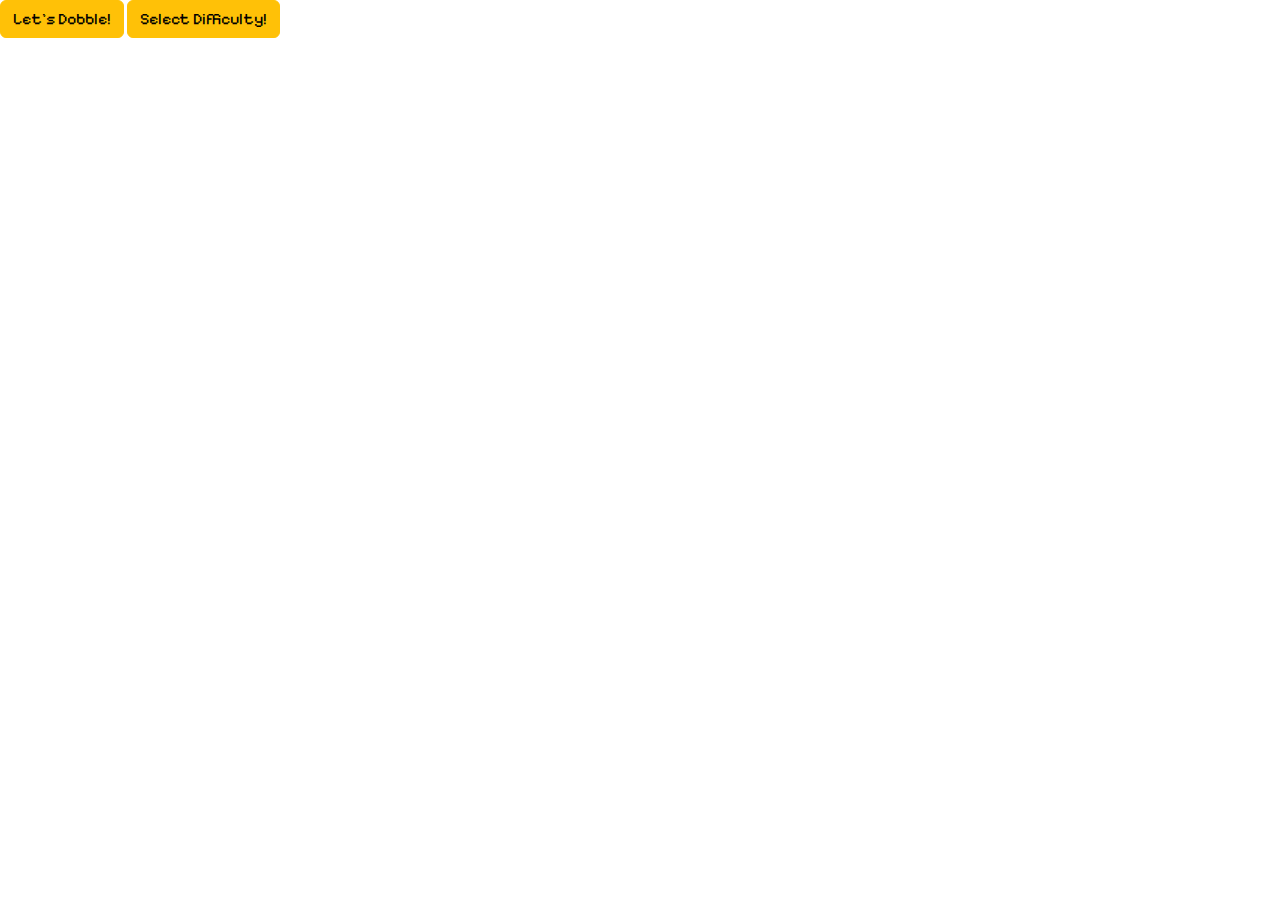
==== index.html @ 81d457b8 "e" ====
<!doctype html>
<html lang="en">
  <head>
    <meta charset="utf-8">
    <meta name="viewport" content="width=device-width, initial-scale=1">
    <title>Bootstrap demo</title>
    <link href="bootstrap-5.3.2-dist/css/bootstrap.min.css" rel="stylesheet">
    <link rel="preconnect" href="https://fonts.googleapis.com">
    <link rel="preconnect" href="https://fonts.gstatic.com" crossorigin>
    <link href="https://fonts.googleapis.com/css2?family=Pixelify+Sans:wght@400;500;600;700&display=swap" rel="stylesheet">
    <link href = "dobbs.css" rel = "stylesheet">
  </head>
  <body>
    <button type="button" class="btn btn-warning" id="playGameButton">Let's Dobble!</button>
    <button type="button" class="btn btn-warning" id="difficultyButton">Select Difficulty!</button>
    <script src="bootstrap-5.3.2-dist/js/bootstrap.bundle.min.js"></script>
  </body>
</html>
---- dobbs.css ----
body {
	font-family: 'Pixelify Sans', cursive;
}
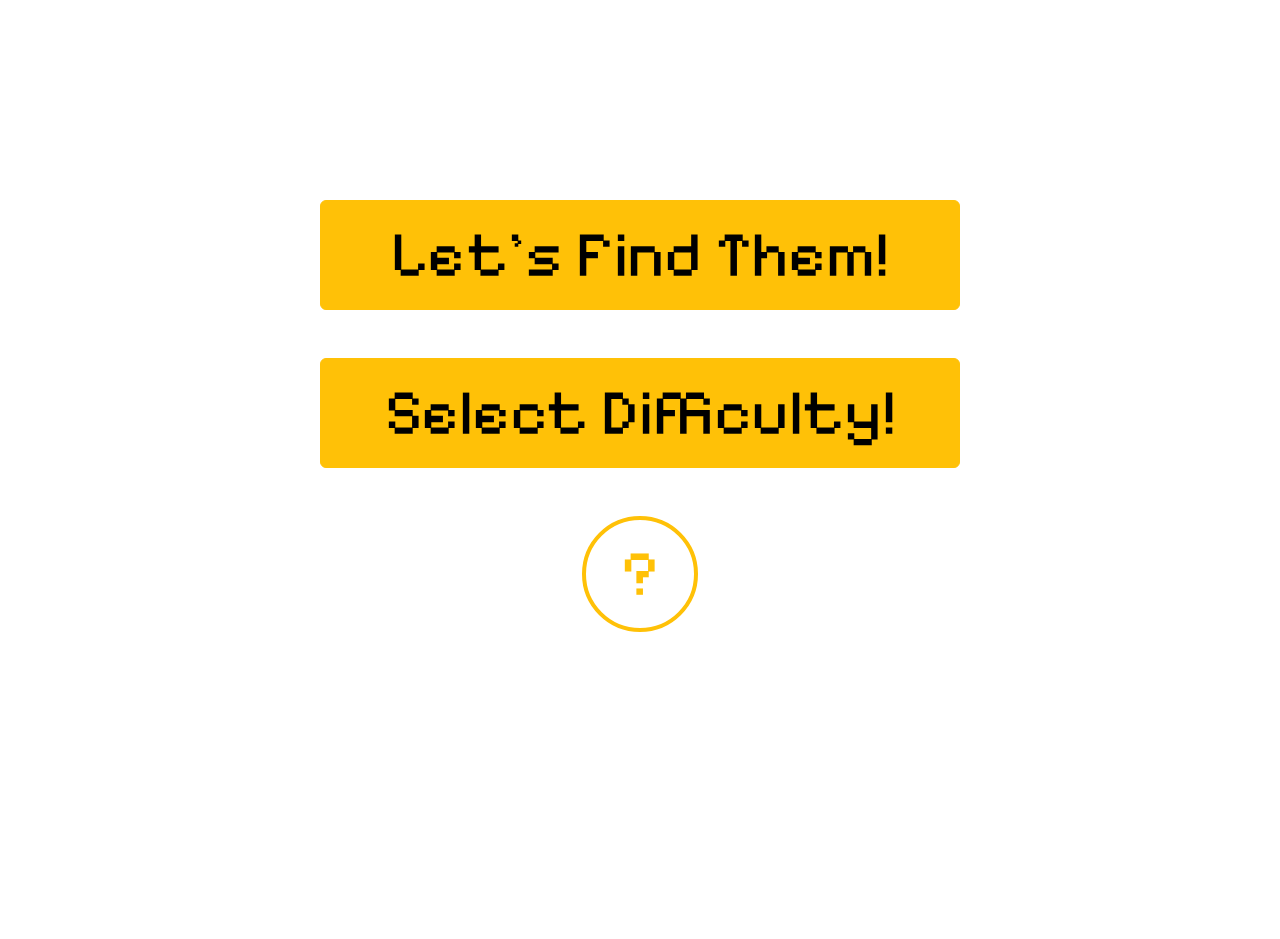
==== commit e7548403: "e" ====
--- a/index.html
+++ b/index.html
@@ -7,12 +7,17 @@
     <link href="bootstrap-5.3.2-dist/css/bootstrap.min.css" rel="stylesheet">
     <link rel="preconnect" href="https://fonts.googleapis.com">
     <link rel="preconnect" href="https://fonts.gstatic.com" crossorigin>
-    <link href="https://fonts.googleapis.com/css2?family=Pixelify+Sans:wght@400;500;600;700&display=swap" rel="stylesheet">
+    <link href="https://fonts.googleapis.com/css2?family=Noto+Color+Emoji&family=Pixelify+Sans:wght@400;500;600;700&display=swap" rel="stylesheet">
     <link href = "dobbs.css" rel = "stylesheet">
   </head>
   <body>
-    <button type="button" class="btn btn-warning" id="playGameButton">Let's Dobble!</button>
-    <button type="button" class="btn btn-warning" id="difficultyButton">Select Difficulty!</button>
+    <div class = "d-grid gap-5 col-6 mx-auto" id = "homepage-button-grid">
+      <button type="button" class="btn btn-warning home-page-button" id="playGameButton">Let's Find Them!</button>
+      <button type="button" class="btn btn-warning home-page-button" id="difficultyButton">Select Difficulty!</button>
+      <button type="button" class="btn btn-outline-warning home-page-button mx-auto" id="helpButton">?</button>
+    </div>
     <script src="bootstrap-5.3.2-dist/js/bootstrap.bundle.min.js"></script>
+    <script src="p5.min.js"></script>
+    <script src="homepage.js"></script>
   </body>
 </html>--- a/dobbs.css
+++ b/dobbs.css
@@ -1,3 +1,21 @@
 body {
 	font-family: 'Pixelify Sans', cursive;
+	height: 100%;
+}
+
+.home-page-button {
+	font-size: 64px;
+}
+
+#helpButton {
+	width: 116px;
+	height: 116px;
+	border-radius: 50%;
+	border-width: 4px;
+	box-sizing: border-box;
+}
+
+#homepage-button-grid {
+	margin-top: 200px;
+	margin-bottom: 200px;
 }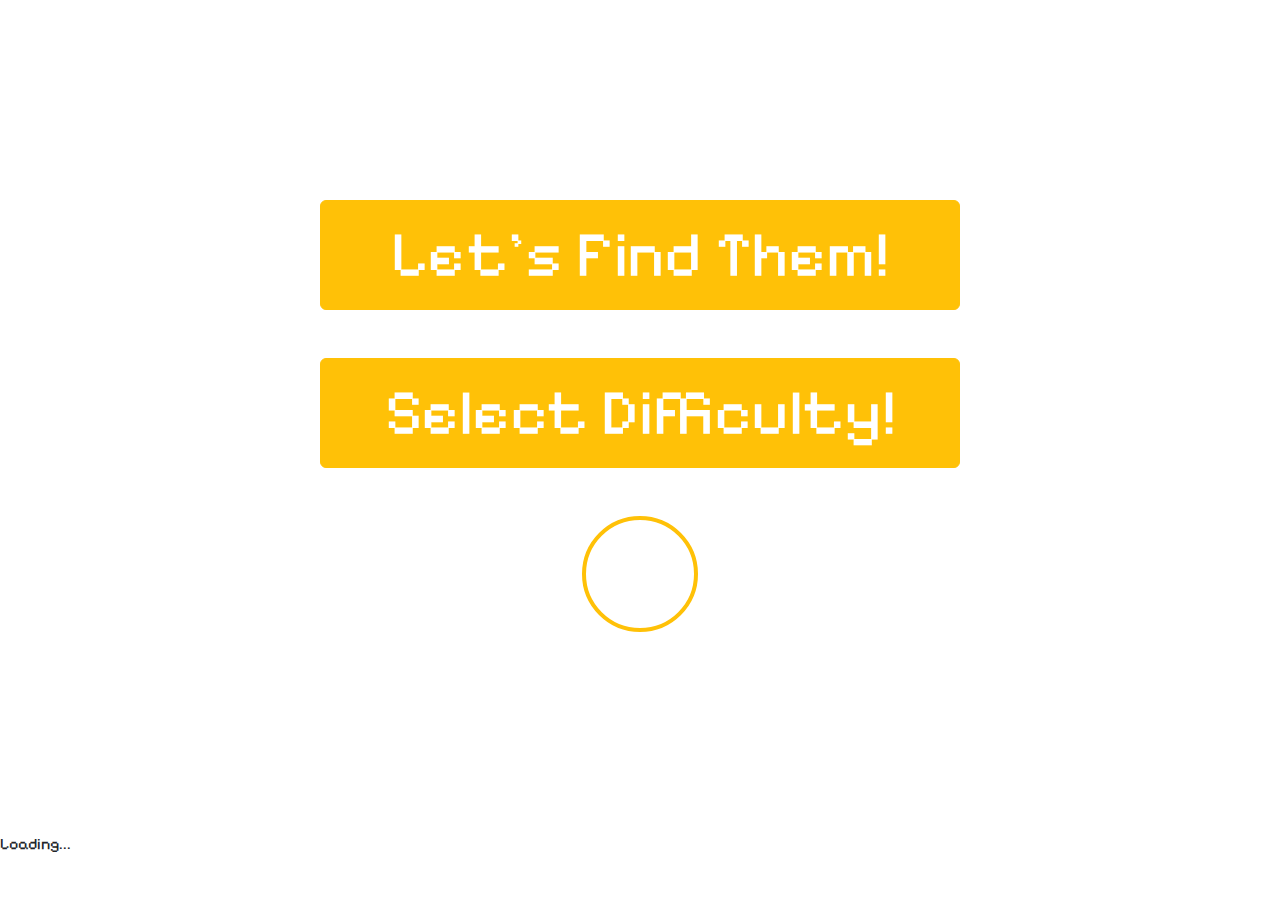
==== commit fcef767b: "e" ====
--- a/index.html
+++ b/index.html
@@ -11,11 +11,14 @@
     <link href = "dobbs.css" rel = "stylesheet">
   </head>
   <body>
-    <div class = "d-grid gap-5 col-6 mx-auto" id = "homepage-button-grid">
-      <button type="button" class="btn btn-warning home-page-button" id="playGameButton">Let's Find Them!</button>
-      <button type="button" class="btn btn-warning home-page-button" id="difficultyButton">Select Difficulty!</button>
-      <button type="button" class="btn btn-outline-warning home-page-button mx-auto" id="helpButton">?</button>
-    </div>
+    <main>
+      <div class = "d-grid gap-5 col-6 mx-auto" id = "homepage-button-grid">
+        <button type="button" class="btn btn-warning home-page-button" id="playGameButton">Let's Find Them!</button>
+        <button type="button" class="btn btn-warning home-page-button" id="difficultyButton">Select Difficulty!</button>
+        <button type="button" class="btn btn-outline-warning home-page-button mx-auto" id="helpButton">?</button>
+      </div>
+      <div id = "p5-canvas-homepage-div"></div>
+    </main>
     <script src="bootstrap-5.3.2-dist/js/bootstrap.bundle.min.js"></script>
     <script src="p5.min.js"></script>
     <script src="homepage.js"></script>
--- a/dobbs.css
+++ b/dobbs.css
@@ -5,6 +5,7 @@
 
 .home-page-button {
 	font-size: 64px;
+	color: rgb(255, 255, 255);
 }
 
 #helpButton {
@@ -18,4 +19,11 @@
 #homepage-button-grid {
 	margin-top: 200px;
 	margin-bottom: 200px;
+}
+
+#p5-canvas-homepage-div {
+	z-index: -21;
+	position: absolute;
+	top: 0;
+	left: 0;
 }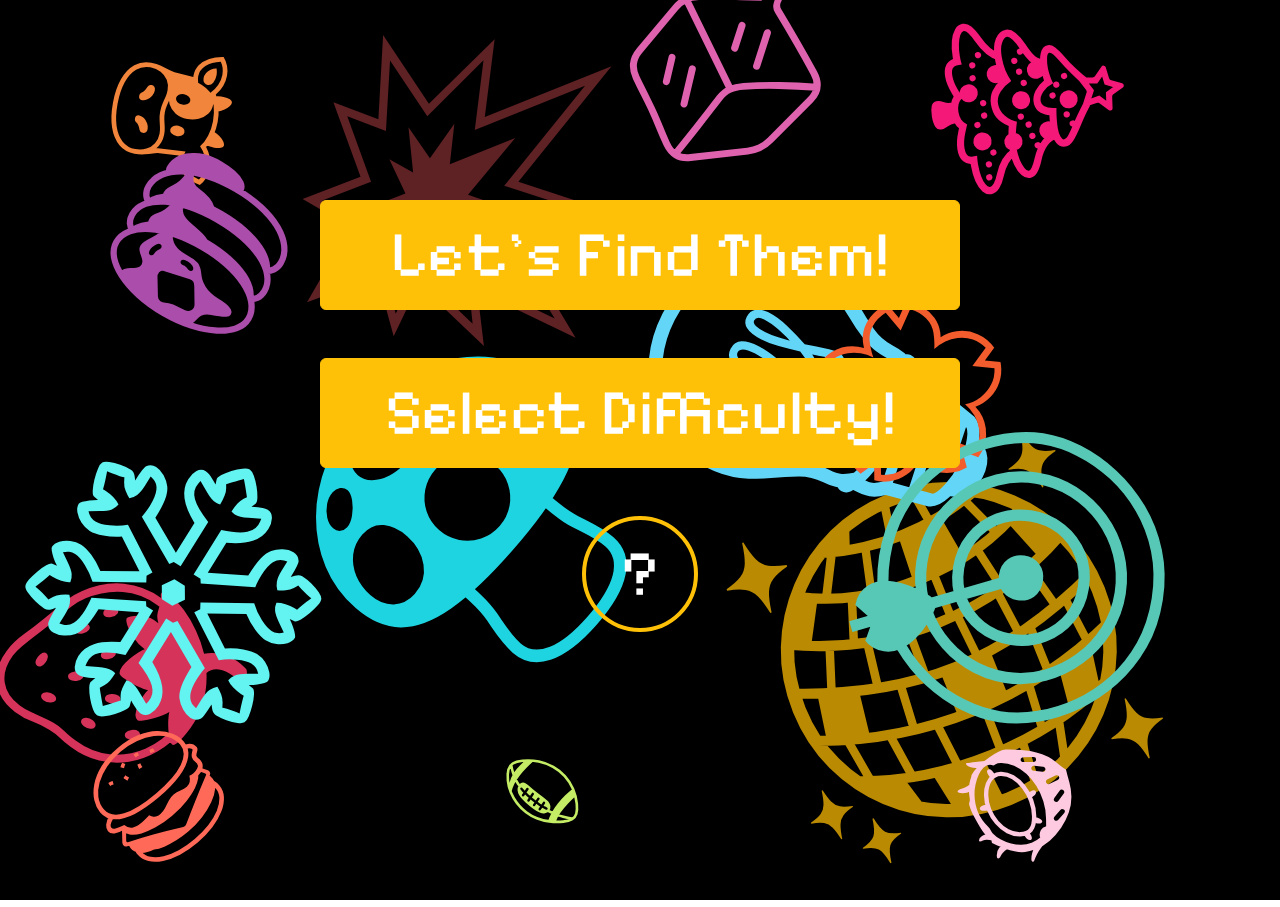
==== commit e0145efe: "e" ====
--- a/index.html
+++ b/index.html
@@ -3,7 +3,7 @@
   <head>
     <meta charset="utf-8">
     <meta name="viewport" content="width=device-width, initial-scale=1">
-    <title>Bootstrap demo</title>
+    <title>Dobbs</title>
     <link href="bootstrap-5.3.2-dist/css/bootstrap.min.css" rel="stylesheet">
     <link rel="preconnect" href="https://fonts.googleapis.com">
     <link rel="preconnect" href="https://fonts.gstatic.com" crossorigin>
@@ -14,11 +14,49 @@
     <main>
       <div class = "d-grid gap-5 col-6 mx-auto" id = "homepage-button-grid">
         <button type="button" class="btn btn-warning home-page-button" id="playGameButton">Let's Find Them!</button>
-        <button type="button" class="btn btn-warning home-page-button" id="difficultyButton">Select Difficulty!</button>
-        <button type="button" class="btn btn-outline-warning home-page-button mx-auto" id="helpButton">?</button>
+        <button type="button" class="btn btn-warning home-page-button" id="difficultyButton" data-bs-toggle="modal" data-bs-target="#difficultyModal">Select Difficulty!</button>
+        <button type="button" class="btn btn-outline-warning home-page-button mx-auto" id="helpButton" data-bs-toggle="modal" data-bs-target="#helpModal">?</button>
       </div>
       <div id = "p5-canvas-homepage-div"></div>
     </main>
+    <!-- Modal -->
+    <div class="modal fade" id="helpModal" tabindex="-1" aria-labelledby="helpModalLabel" aria-hidden="true" data-bs-theme="dark">
+      <div class="modal-dialog modal-dialog-centered modal-lg">
+        <div class="modal-content">
+          <div class="modal-header">
+            <h1 class="modal-title fs-3 help-modal-title" id="helpModalLabel">Instructions</h1>
+            <button type="button" class="btn-close" data-bs-dismiss="modal" aria-label="Close"></button>
+          </div>
+          <div class="modal-body help-modal-body">
+            Ahhhhhhhhhhhhhhhhhhhhhhhhhhhhhhhhhhhhhhhhhhhhhhhhhhhhhhhhhh
+          </div>
+          <div class="modal-footer">
+            <button type="button" class="btn btn-secondary" data-bs-dismiss="modal">Close</button>
+            <button type="button" class="btn btn-warning">Play Game</button>
+          </div>
+        </div>
+      </div>
+    </div>
+    <div class="modal fade" id="difficultyModal" tabindex="-1" aria-labelledby="difficultyModalLabel" aria-hidden="true" data-bs-theme="dark">
+      <div class="modal-dialog modal-dialog-centered modal-lg">
+        <div class="modal-content">
+          <div class="modal-header">
+            <h1 class="modal-title fs-3 help-modal-title" id="difficultyModalLabel">Difficulty</h1>
+            <button type="button" class="btn-close" data-bs-dismiss="modal" aria-label="Close"></button>
+          </div>
+          <div class="modal-body help-modal-body">
+            <p>Please select a difficulty: </p>
+            <button type="button" class="btn btn-outline-warning">Easy</button>
+            <button type="button" class="btn btn-warning">Medium</button>
+            <button type="button" class="btn btn-outline-warning">Hard</button>
+          </div>
+          <div class="modal-footer">
+            <button type="button" class="btn btn-secondary" data-bs-dismiss="modal">Close</button>
+            <button type="button" class="btn btn-warning">Play Game</button>
+          </div>
+        </div>
+      </div>
+    </div>
     <script src="bootstrap-5.3.2-dist/js/bootstrap.bundle.min.js"></script>
     <script src="p5.min.js"></script>
     <script src="homepage.js"></script>
--- a/dobbs.css
+++ b/dobbs.css
@@ -26,4 +26,12 @@
 	position: absolute;
 	top: 0;
 	left: 0;
+}
+
+.help-modal-title {
+	color: white;
+}
+
+.help-modal-body {
+	color: white;
 }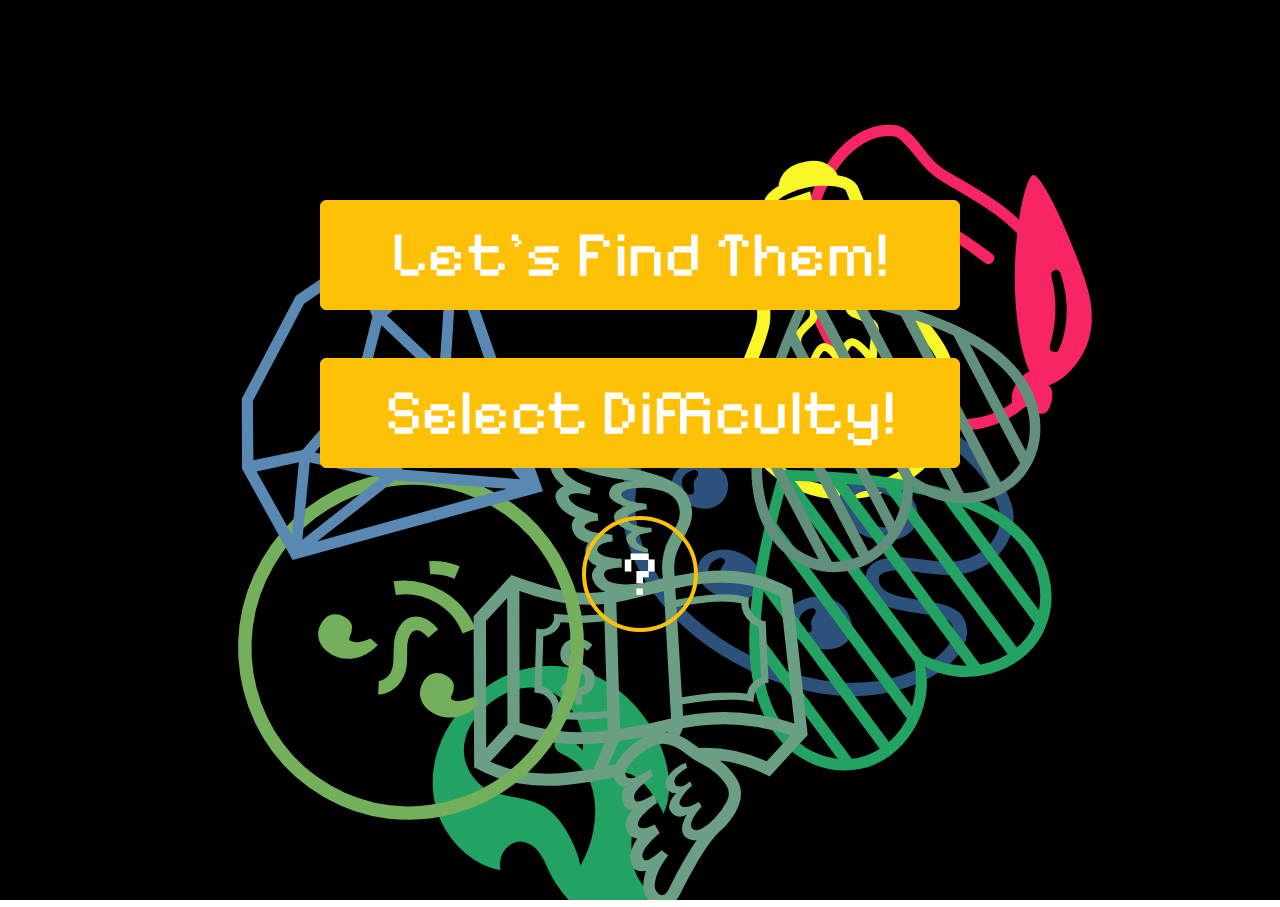
==== commit e6fb3900: "g" ====
--- a/index.html
+++ b/index.html
@@ -13,7 +13,7 @@
   <body>
     <main>
       <div class = "d-grid gap-5 col-6 mx-auto" id = "homepage-button-grid">
-        <button type="button" class="btn btn-warning home-page-button" id="playGameButton">Let's Find Them!</button>
+        <button type="button" class="btn btn-warning home-page-button" id="playGameButton" onclick = "location.href=`/Game.html`;" >Let's Find Them!</button>
         <button type="button" class="btn btn-warning home-page-button" id="difficultyButton" data-bs-toggle="modal" data-bs-target="#difficultyModal">Select Difficulty!</button>
         <button type="button" class="btn btn-outline-warning home-page-button mx-auto" id="helpButton" data-bs-toggle="modal" data-bs-target="#helpModal">?</button>
       </div>
@@ -32,7 +32,7 @@
           </div>
           <div class="modal-footer">
             <button type="button" class="btn btn-secondary" data-bs-dismiss="modal">Close</button>
-            <button type="button" class="btn btn-warning">Play Game</button>
+            <button type="button" class="btn btn-warning" onclick = "location.href=`/Game.html`;" >Play Game</button>
           </div>
         </div>
       </div>
@@ -46,13 +46,13 @@
           </div>
           <div class="modal-body help-modal-body">
             <p>Please select a difficulty: </p>
-            <button type="button" class="btn btn-outline-warning">Easy</button>
-            <button type="button" class="btn btn-warning">Medium</button>
-            <button type="button" class="btn btn-outline-warning">Hard</button>
+            <button type="button" class="btn btn-outline-warning ez">Easy</button>
+            <button type="button" class="btn btn-warning mid">Medium</button>
+            <button type="button" class="btn btn-outline-warning sweat">Hard</button>
           </div>
           <div class="modal-footer">
             <button type="button" class="btn btn-secondary" data-bs-dismiss="modal">Close</button>
-            <button type="button" class="btn btn-warning">Play Game</button>
+            <button type="button" class="btn btn-warning" onclick = "location.href=`/Game.html`;" >Play Game</button>
           </div>
         </div>
       </div>
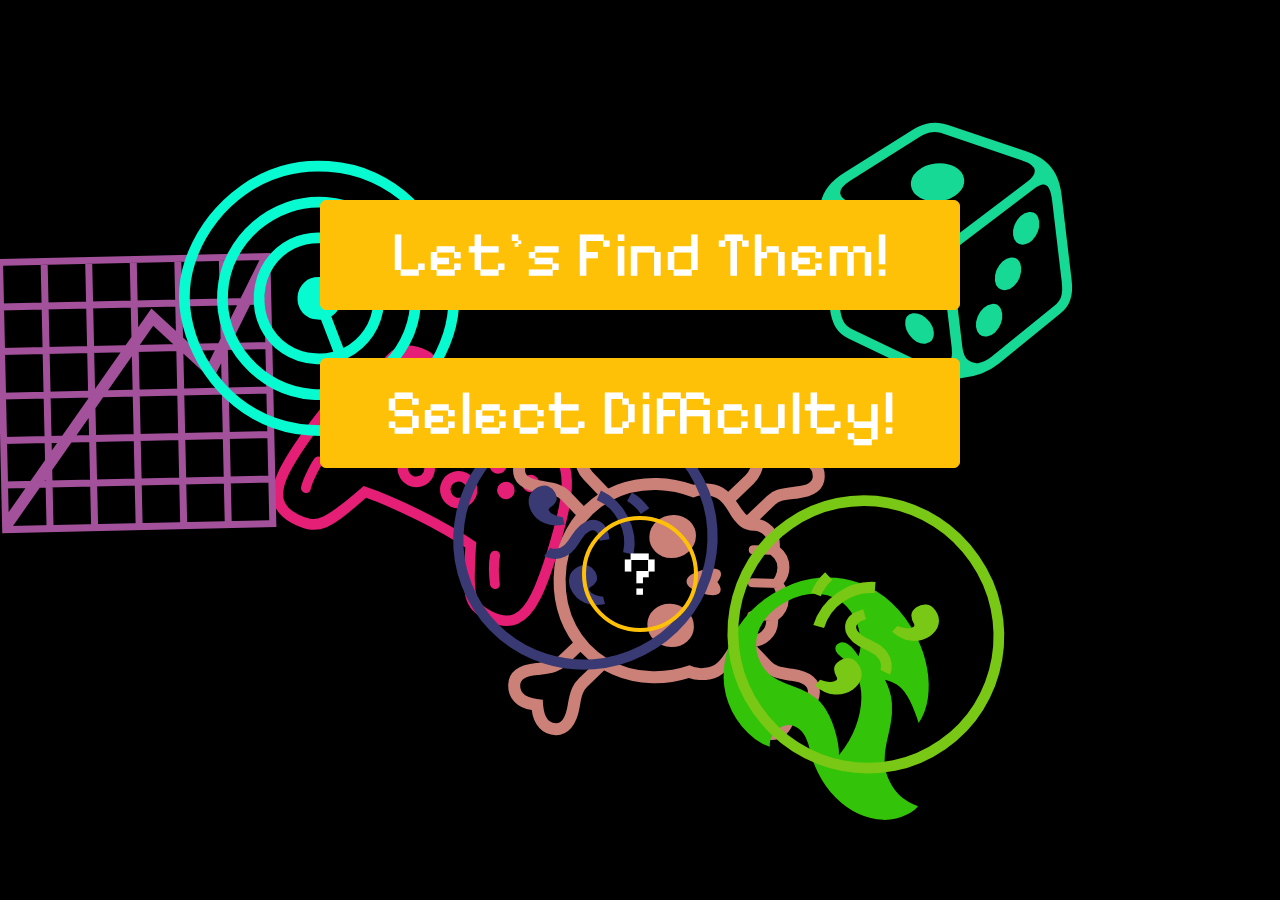
==== commit fad55a9e: "e" ====
--- a/index.html
+++ b/index.html
@@ -28,7 +28,7 @@
             <button type="button" class="btn-close" data-bs-dismiss="modal" aria-label="Close"></button>
           </div>
           <div class="modal-body help-modal-body">
-            Ahhhhhhhhhhhhhhhhhhhhhhhhhhhhhhhhhhhhhhhhhhhhhhhhhhhhhhhhhh
+            <p>Each card in the card has 1 and only 1 match with any other card in the card deck. To play this game, quickly find the match between each set of cards before the timer runs out. Good luck matching!</p>
           </div>
           <div class="modal-footer">
             <button type="button" class="btn btn-secondary" data-bs-dismiss="modal">Close</button>
